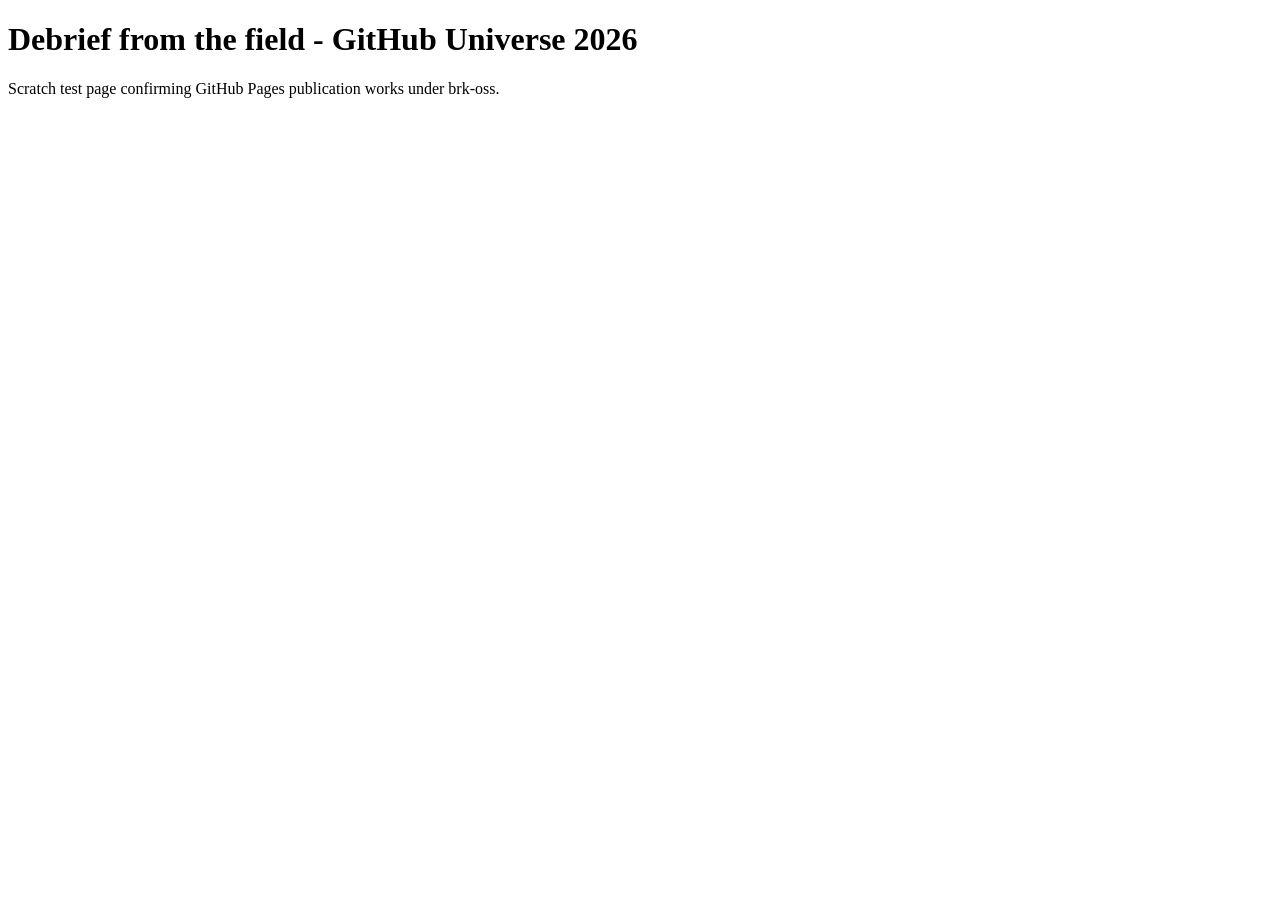
==== index.html @ b20426ef "Add test page: Debrief from the field - GitHub Universe 2026" ====
<!doctype html>
<html lang="en">
<head>
  <meta charset="utf-8">
  <title>Debrief from the field - GitHub Universe 2026</title>
</head>
<body>
  <h1>Debrief from the field - GitHub Universe 2026</h1>
  <p>Scratch test page confirming GitHub Pages publication works under brk-oss.</p>
</body>
</html>
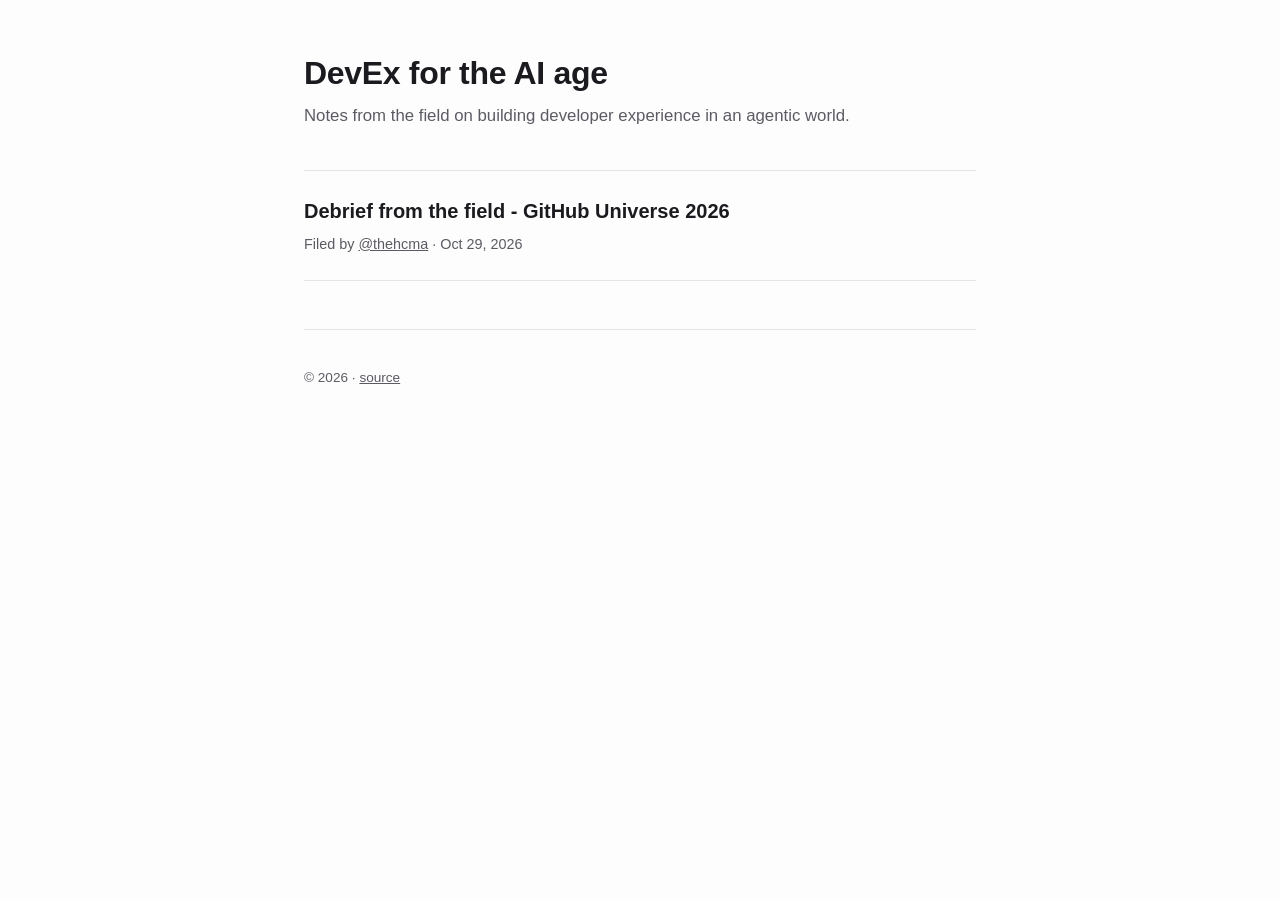
==== commit 87c0f036: "Add landing page and first post: GitHub Universe 2026 keynote debrief" ====
--- a/index.html
+++ b/index.html
@@ -2,10 +2,30 @@
 <html lang="en">
 <head>
   <meta charset="utf-8">
-  <title>Debrief from the field - GitHub Universe 2026</title>
+  <meta name="viewport" content="width=device-width, initial-scale=1">
+  <title>DevEx for the AI age</title>
+  <link rel="stylesheet" href="style.css">
 </head>
 <body>
-  <h1>Debrief from the field - GitHub Universe 2026</h1>
-  <p>Scratch test page confirming GitHub Pages publication works under brk-oss.</p>
+  <div class="wrap">
+    <header class="site-header">
+      <h1 class="site-title">DevEx for the AI age</h1>
+      <p class="site-tagline">Notes from the field on building developer experience in an agentic world.</p>
+    </header>
+
+    <ul class="post-list">
+      <li>
+        <a class="post-title" href="posts/github-universe-2026-keynote.html">Debrief from the field - GitHub Universe 2026</a>
+        <div class="post-meta">
+          Filed by <a href="https://github.com/thehcma">@thehcma</a> &middot;
+          <time datetime="2026-10-29T13:30:00-04:00">Oct 29, 2026</time>
+        </div>
+      </li>
+    </ul>
+
+    <footer class="site-footer">
+      <p>&copy; 2026 &middot; <a href="https://github.com/brk-oss/devex-blog">source</a></p>
+    </footer>
+  </div>
 </body>
 </html>
--- a/style.css
+++ b/style.css
@@ -0,0 +1,114 @@
+:root {
+  --ink: #1b1b1f;
+  --muted: #5b5b63;
+  --accent: #0969da;
+  --bg: #fdfdfd;
+  --card-bg: #ffffff;
+  --border: #e4e4e8;
+  --max-width: 720px;
+}
+
+* { box-sizing: border-box; }
+
+body {
+  margin: 0;
+  padding: 0;
+  background: var(--bg);
+  color: var(--ink);
+  font-family: -apple-system, BlinkMacSystemFont, "Segoe UI", Helvetica, Arial, sans-serif;
+  line-height: 1.6;
+}
+
+.wrap {
+  max-width: var(--max-width);
+  margin: 0 auto;
+  padding: 3rem 1.5rem 5rem;
+}
+
+header.site-header {
+  margin-bottom: 2.5rem;
+}
+
+header.site-header a.home-link {
+  text-decoration: none;
+  color: inherit;
+}
+
+h1.site-title {
+  font-size: 2rem;
+  margin: 0 0 0.25rem;
+  letter-spacing: -0.01em;
+}
+
+p.site-tagline {
+  margin: 0;
+  color: var(--muted);
+  font-size: 1.05rem;
+}
+
+.post-list {
+  list-style: none;
+  margin: 0;
+  padding: 0;
+  border-top: 1px solid var(--border);
+}
+
+.post-list li {
+  border-bottom: 1px solid var(--border);
+  padding: 1.5rem 0;
+}
+
+.post-list a.post-title {
+  text-decoration: none;
+  color: var(--ink);
+  font-size: 1.25rem;
+  font-weight: 600;
+}
+
+.post-list a.post-title:hover {
+  color: var(--accent);
+}
+
+.post-meta {
+  color: var(--muted);
+  font-size: 0.9rem;
+  margin-top: 0.35rem;
+}
+
+.post-meta a {
+  color: inherit;
+}
+
+article.post h1 {
+  font-size: 1.75rem;
+  margin-bottom: 0.5rem;
+  letter-spacing: -0.01em;
+}
+
+article.post p {
+  font-size: 1.05rem;
+}
+
+.back-link {
+  display: inline-block;
+  margin-bottom: 2rem;
+  color: var(--accent);
+  text-decoration: none;
+  font-size: 0.95rem;
+}
+
+.back-link:hover {
+  text-decoration: underline;
+}
+
+footer.site-footer {
+  margin-top: 3rem;
+  padding-top: 1.5rem;
+  border-top: 1px solid var(--border);
+  color: var(--muted);
+  font-size: 0.85rem;
+}
+
+footer.site-footer a {
+  color: inherit;
+}
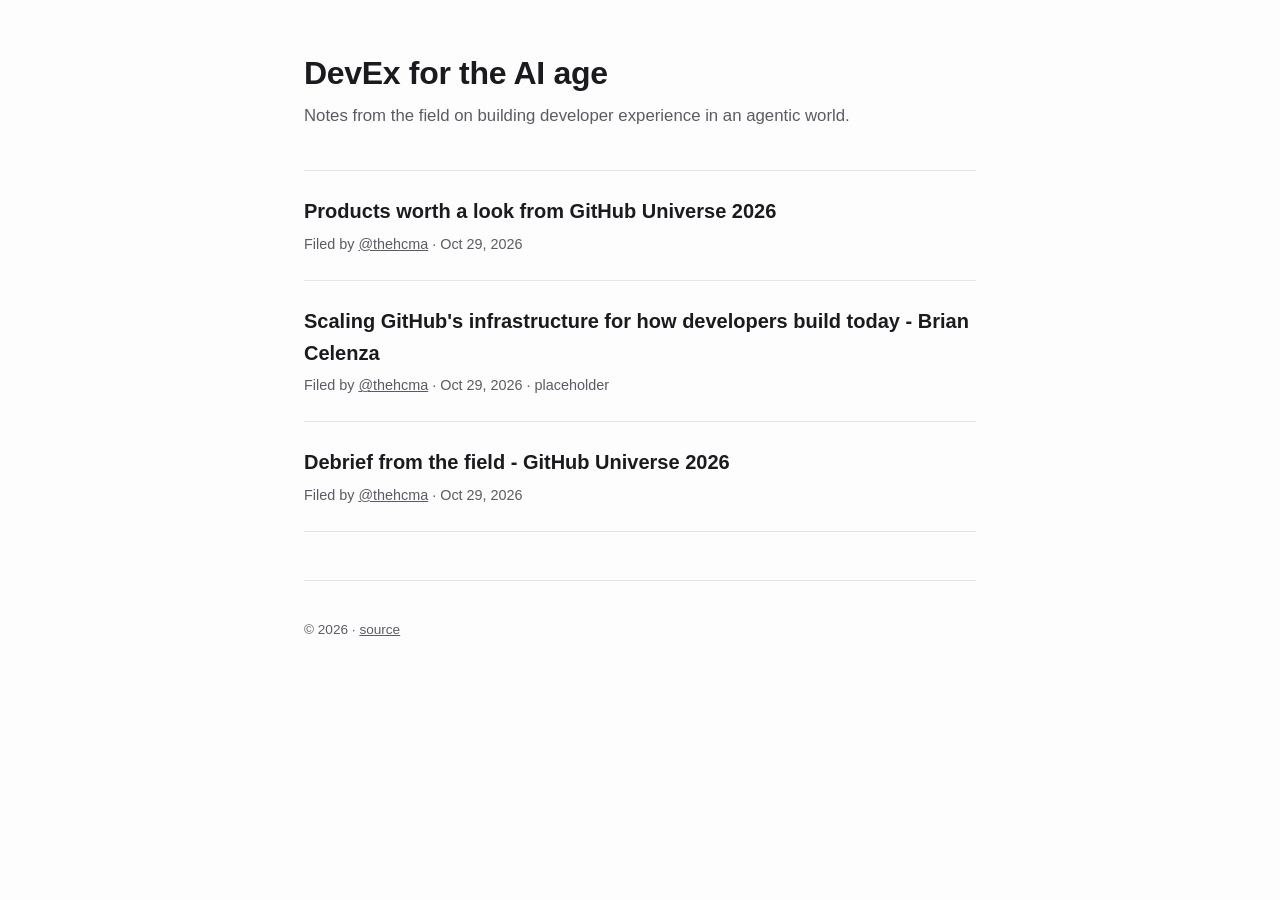
==== commit a1b4abc0: "Hyperlink products/references, add placeholder posts for Brian Celenza's talk and expo products" ====
--- a/index.html
+++ b/index.html
@@ -15,6 +15,20 @@
 
     <ul class="post-list">
       <li>
+        <a class="post-title" href="posts/universe-2026-products-worth-a-look.html">Products worth a look from GitHub Universe 2026</a>
+        <div class="post-meta">
+          Filed by <a href="https://github.com/thehcma">@thehcma</a> &middot;
+          <time datetime="2026-10-29T18:00:00-04:00">Oct 29, 2026</time>
+        </div>
+      </li>
+      <li>
+        <a class="post-title" href="posts/brian-celenza-scaling-infrastructure.html">Scaling GitHub's infrastructure for how developers build today - Brian Celenza</a>
+        <div class="post-meta">
+          Filed by <a href="https://github.com/thehcma">@thehcma</a> &middot;
+          <time datetime="2026-10-29T12:00:00-07:00">Oct 29, 2026</time> &middot; placeholder
+        </div>
+      </li>
+      <li>
         <a class="post-title" href="posts/github-universe-2026-keynote.html">Debrief from the field - GitHub Universe 2026</a>
         <div class="post-meta">
           Filed by <a href="https://github.com/thehcma">@thehcma</a> &middot;
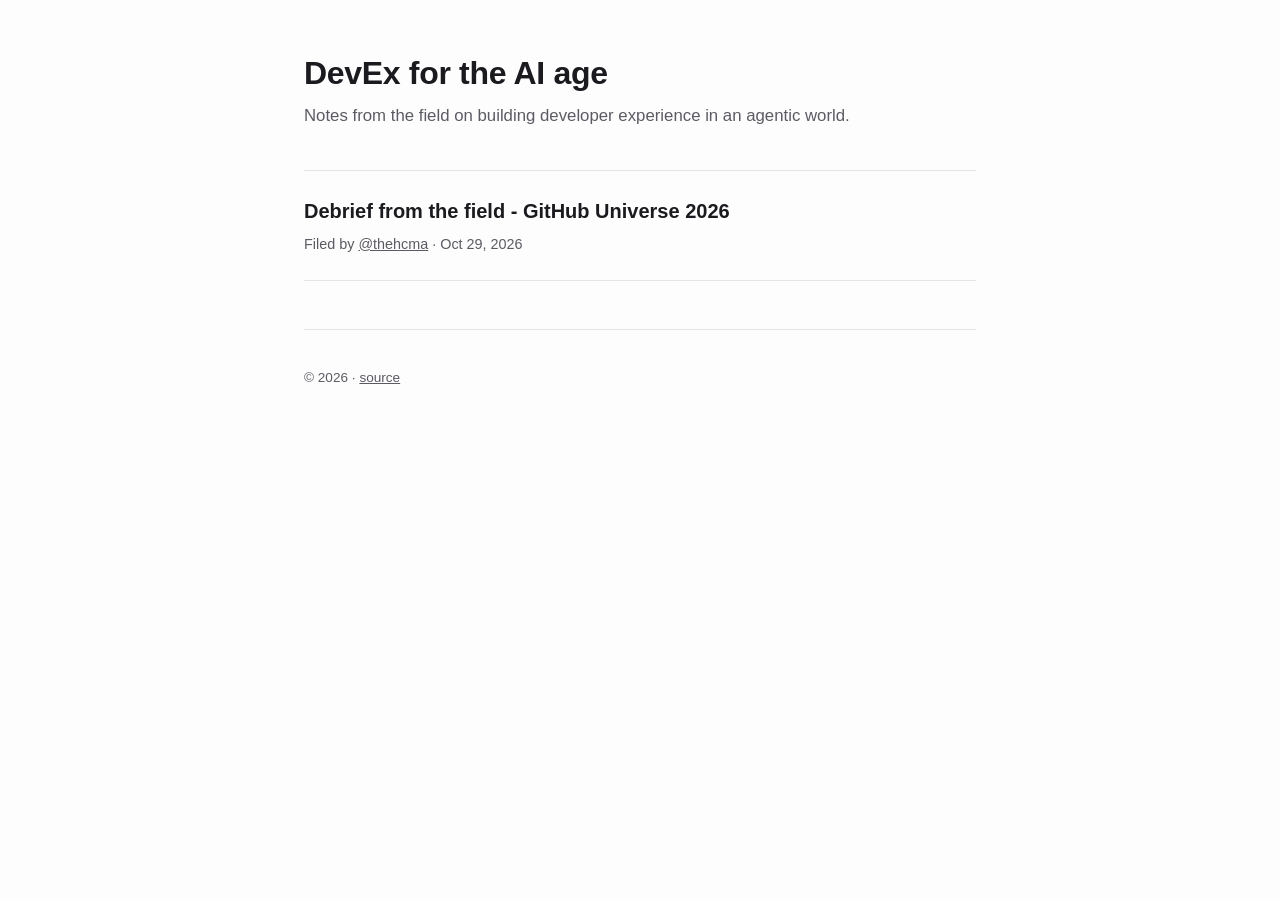
==== commit 9b458de0: "Consolidate Universe 2026 coverage into one dispatch with 3 sections" ====
--- a/index.html
+++ b/index.html
@@ -15,20 +15,6 @@
 
     <ul class="post-list">
       <li>
-        <a class="post-title" href="posts/universe-2026-products-worth-a-look.html">Products worth a look from GitHub Universe 2026</a>
-        <div class="post-meta">
-          Filed by <a href="https://github.com/thehcma">@thehcma</a> &middot;
-          <time datetime="2026-10-29T18:00:00-04:00">Oct 29, 2026</time>
-        </div>
-      </li>
-      <li>
-        <a class="post-title" href="posts/brian-celenza-scaling-infrastructure.html">Scaling GitHub's infrastructure for how developers build today - Brian Celenza</a>
-        <div class="post-meta">
-          Filed by <a href="https://github.com/thehcma">@thehcma</a> &middot;
-          <time datetime="2026-10-29T12:00:00-07:00">Oct 29, 2026</time> &middot; placeholder
-        </div>
-      </li>
-      <li>
         <a class="post-title" href="posts/github-universe-2026-keynote.html">Debrief from the field - GitHub Universe 2026</a>
         <div class="post-meta">
           Filed by <a href="https://github.com/thehcma">@thehcma</a> &middot;
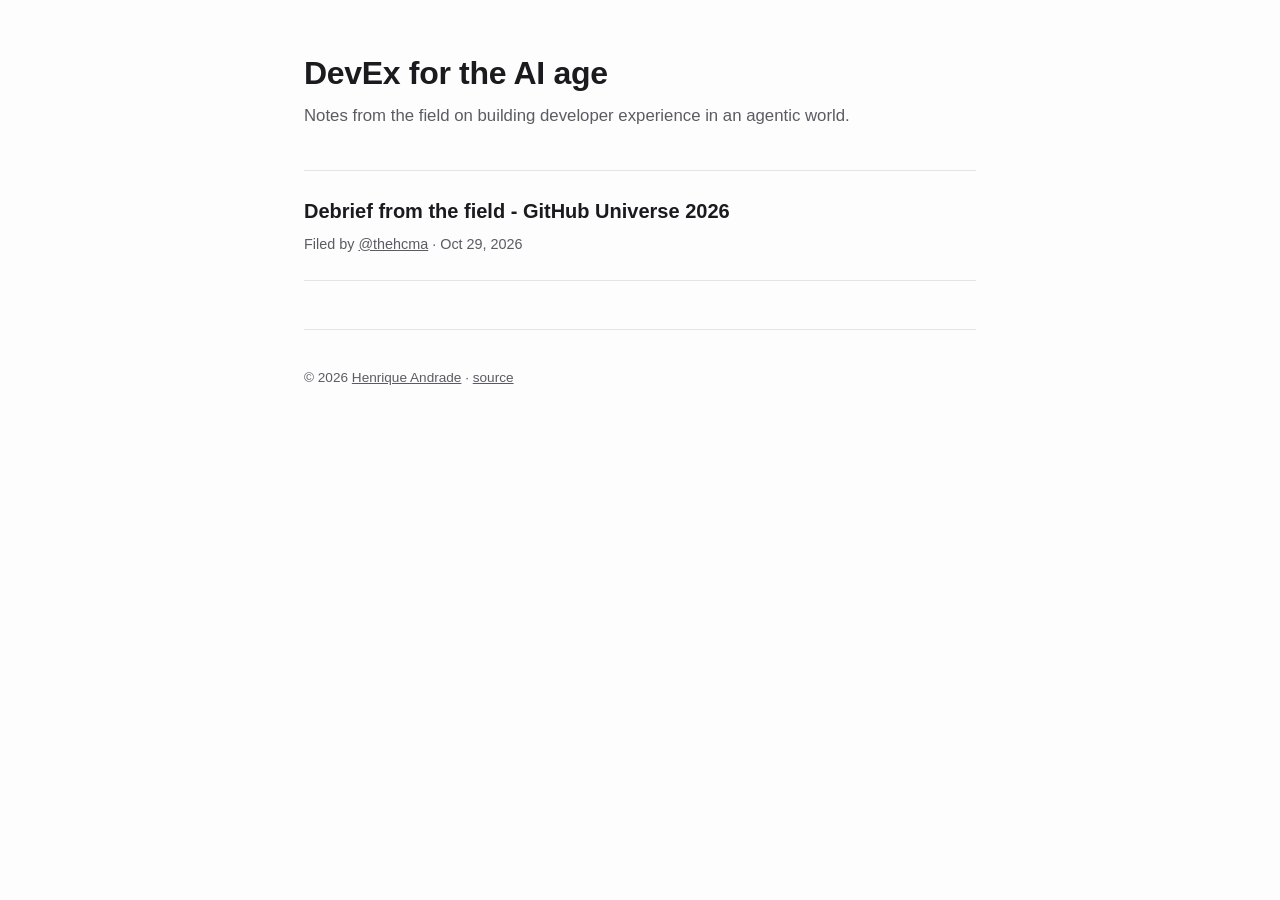
==== commit 842d7218: "Add copyright attribution linking to GitHub profile" ====
--- a/index.html
+++ b/index.html
@@ -24,7 +24,7 @@
     </ul>
 
     <footer class="site-footer">
-      <p>&copy; 2026 &middot; <a href="https://github.com/brk-oss/devex-blog">source</a></p>
+      <p>&copy; 2026 <a href="https://github.com/thehcma">Henrique Andrade</a> &middot; <a href="https://github.com/brk-oss/devex-blog">source</a></p>
     </footer>
   </div>
 </body>
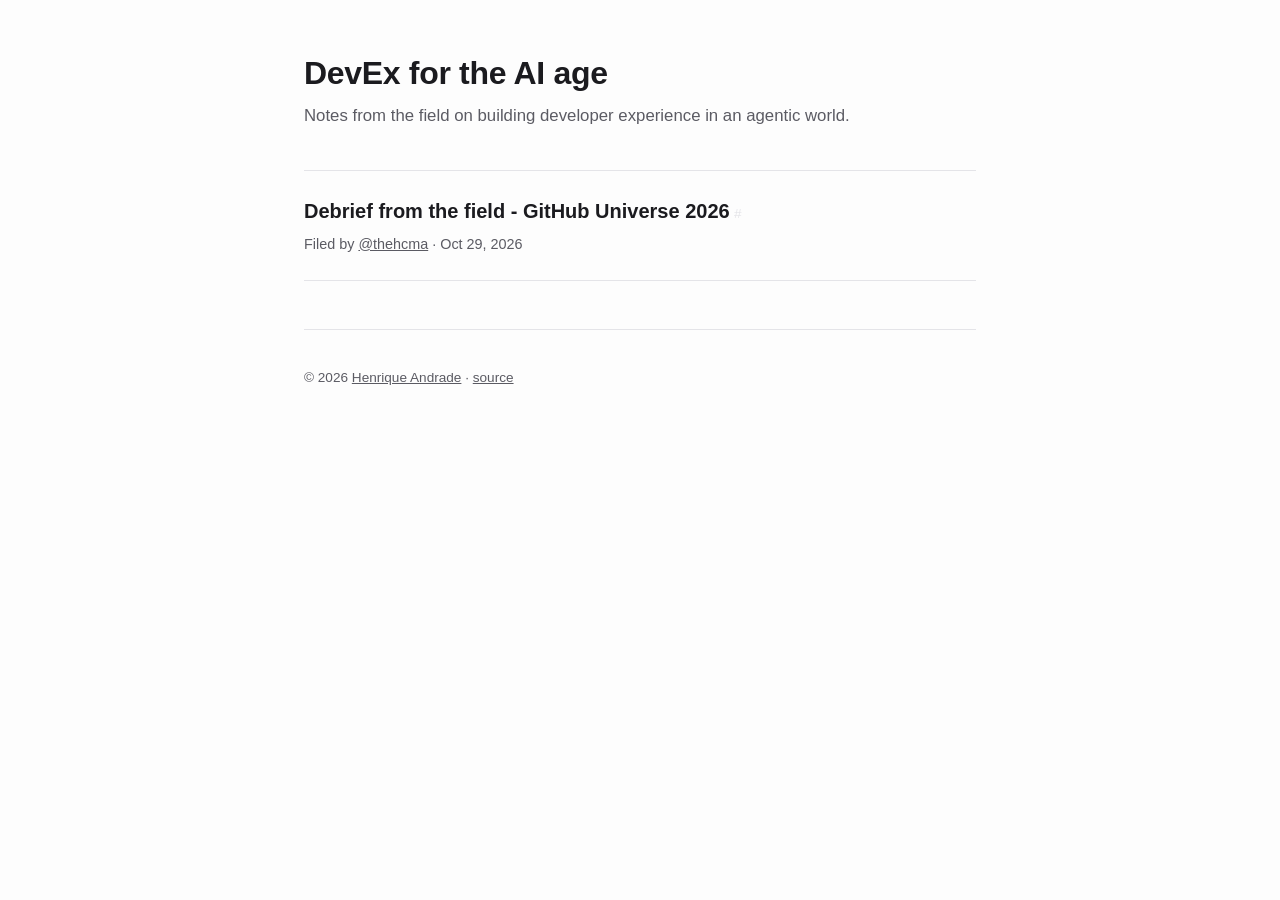
==== commit 5d7b3c98: "Add stable anchor links to top-level post entries, document the convention" ====
--- a/index.html
+++ b/index.html
@@ -14,8 +14,9 @@
     </header>
 
     <ul class="post-list">
-      <li>
+      <li id="github-universe-2026-keynote">
         <a class="post-title" href="posts/github-universe-2026-keynote.html">Debrief from the field - GitHub Universe 2026</a>
+        <a class="anchor" href="#github-universe-2026-keynote" aria-label="Direct link to this post">#</a>
         <div class="post-meta">
           Filed by <a href="https://github.com/thehcma">@thehcma</a> &middot;
           <time datetime="2026-10-29T13:30:00-04:00">Oct 29, 2026</time>
--- a/style.css
+++ b/style.css
@@ -85,6 +85,21 @@
   letter-spacing: -0.01em;
 }
 
+article.post h2 {
+  margin-top: 2.5rem;
+}
+
+.anchor {
+  color: var(--border);
+  text-decoration: none;
+  font-weight: 400;
+  font-size: 0.85em;
+}
+
+.anchor:hover {
+  color: var(--accent);
+}
+
 article.post p {
   font-size: 1.05rem;
 }
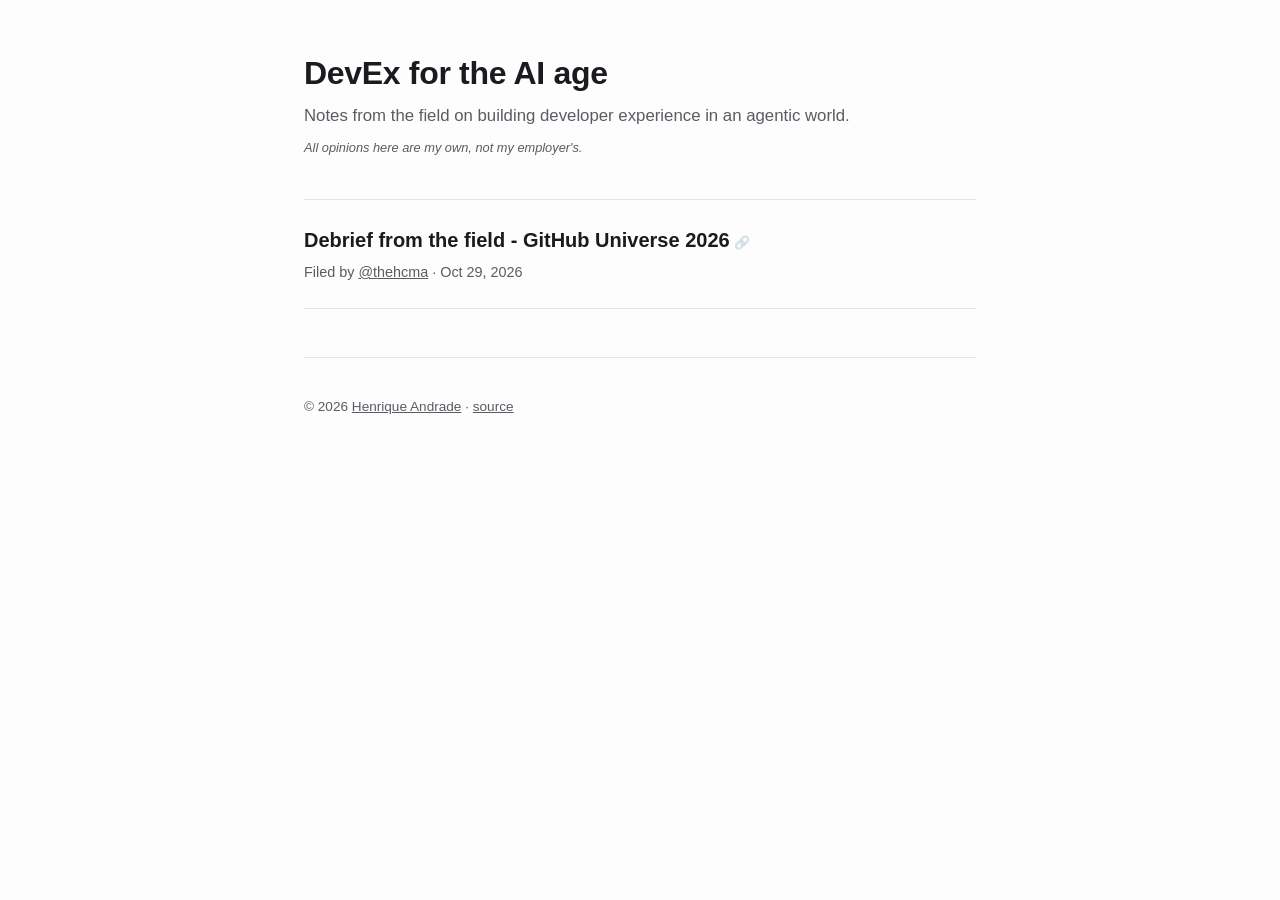
==== commit adc48620: "Add link-icon + copy-to-clipboard for anchors, speaker photos, employer disclaimer" ====
--- a/index.html
+++ b/index.html
@@ -5,18 +5,20 @@
   <meta name="viewport" content="width=device-width, initial-scale=1">
   <title>DevEx for the AI age</title>
   <link rel="stylesheet" href="style.css">
+  <script src="script.js" defer></script>
 </head>
 <body>
   <div class="wrap">
     <header class="site-header">
       <h1 class="site-title">DevEx for the AI age</h1>
       <p class="site-tagline">Notes from the field on building developer experience in an agentic world.</p>
+      <p class="disclaimer">All opinions here are my own, not my employer's.</p>
     </header>
 
     <ul class="post-list">
       <li id="github-universe-2026-keynote">
         <a class="post-title" href="posts/github-universe-2026-keynote.html">Debrief from the field - GitHub Universe 2026</a>
-        <a class="anchor" href="#github-universe-2026-keynote" aria-label="Direct link to this post">#</a>
+        <a class="anchor" href="#github-universe-2026-keynote" aria-label="Copy direct link to this post">🔗</a>
         <div class="post-meta">
           Filed by <a href="https://github.com/thehcma">@thehcma</a> &middot;
           <time datetime="2026-10-29T13:30:00-04:00">Oct 29, 2026</time>
--- a/style.css
+++ b/style.css
@@ -32,6 +32,13 @@
 header.site-header a.home-link {
   text-decoration: none;
   color: inherit;
+}
+
+.disclaimer {
+  margin: 0.5rem 0 0;
+  color: var(--muted);
+  font-size: 0.8rem;
+  font-style: italic;
 }
 
 h1.site-title {
@@ -90,14 +97,22 @@
 }
 
 .anchor {
-  color: var(--border);
   text-decoration: none;
   font-weight: 400;
-  font-size: 0.85em;
+  font-size: 0.8em;
+  opacity: 0.4;
+  cursor: pointer;
 }
 
 .anchor:hover {
-  color: var(--accent);
+  opacity: 1;
+}
+
+.post-photo {
+  display: block;
+  width: 100%;
+  border-radius: 8px;
+  margin: 1rem 0 1.5rem;
 }
 
 article.post p {
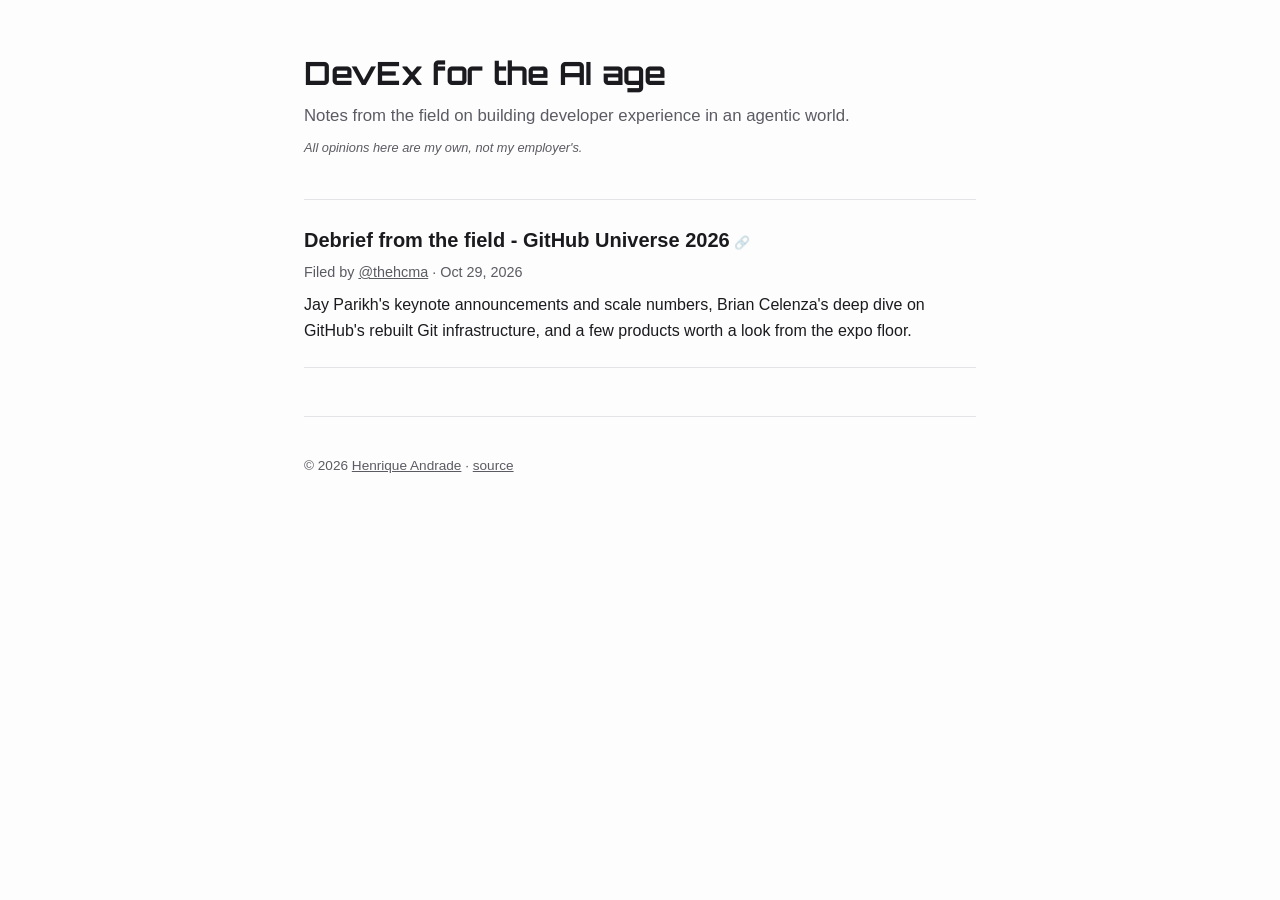
==== commit 421a8344: "Clickable full-size photos, bullet-format dense subsections, post-list summary, Orbitron title font," ====
--- a/index.html
+++ b/index.html
@@ -4,6 +4,9 @@
   <meta charset="utf-8">
   <meta name="viewport" content="width=device-width, initial-scale=1">
   <title>DevEx for the AI age</title>
+  <link rel="preconnect" href="https://fonts.googleapis.com">
+  <link rel="preconnect" href="https://fonts.gstatic.com" crossorigin>
+  <link href="https://fonts.googleapis.com/css2?family=Orbitron:wght@700&display=swap" rel="stylesheet">
   <link rel="stylesheet" href="style.css">
   <script src="script.js" defer></script>
 </head>
@@ -23,6 +26,7 @@
           Filed by <a href="https://github.com/thehcma">@thehcma</a> &middot;
           <time datetime="2026-10-29T13:30:00-04:00">Oct 29, 2026</time>
         </div>
+        <p class="post-summary">Jay Parikh's keynote announcements and scale numbers, Brian Celenza's deep dive on GitHub's rebuilt Git infrastructure, and a few products worth a look from the expo floor.</p>
       </li>
     </ul>
 
--- a/style.css
+++ b/style.css
@@ -42,6 +42,7 @@
 }
 
 h1.site-title {
+  font-family: "Orbitron", -apple-system, BlinkMacSystemFont, "Segoe UI", Helvetica, Arial, sans-serif;
   font-size: 2rem;
   margin: 0 0 0.25rem;
   letter-spacing: -0.01em;
@@ -86,6 +87,12 @@
   color: inherit;
 }
 
+.post-summary {
+  margin-top: 0.5rem;
+  margin-bottom: 0;
+  color: var(--ink);
+}
+
 article.post h1 {
   font-size: 1.75rem;
   margin-bottom: 0.5rem;
@@ -110,13 +117,46 @@
 
 .post-photo {
   display: block;
-  width: 100%;
+  width: 50%;
+  margin-left: auto;
+  margin-right: auto;
   border-radius: 8px;
-  margin: 1rem 0 1.5rem;
+  margin-top: 1rem;
+  margin-bottom: 1.5rem;
+  box-shadow: 0 4px 12px rgba(0, 0, 0, 0.12);
+}
+
+.post-photo-small {
+  width: 25%;
+  margin-left: auto;
+  margin-right: auto;
+  box-shadow: 0 4px 12px rgba(0, 0, 0, 0.15);
+}
+
+.post-photo-tilt {
+  transform: rotate(-4deg);
+}
+
+.photo-caption {
+  text-align: center;
+  color: var(--muted);
+  font-size: 0.9rem;
+  font-style: italic;
+  margin-top: -0.5rem;
 }
 
 article.post p {
   font-size: 1.05rem;
+}
+
+article.post ul {
+  font-size: 1.05rem;
+  padding-left: 1.3rem;
+  margin: 0.75rem 0 1.25rem;
+}
+
+article.post ul li {
+  margin-bottom: 0.5rem;
 }
 
 .back-link {
